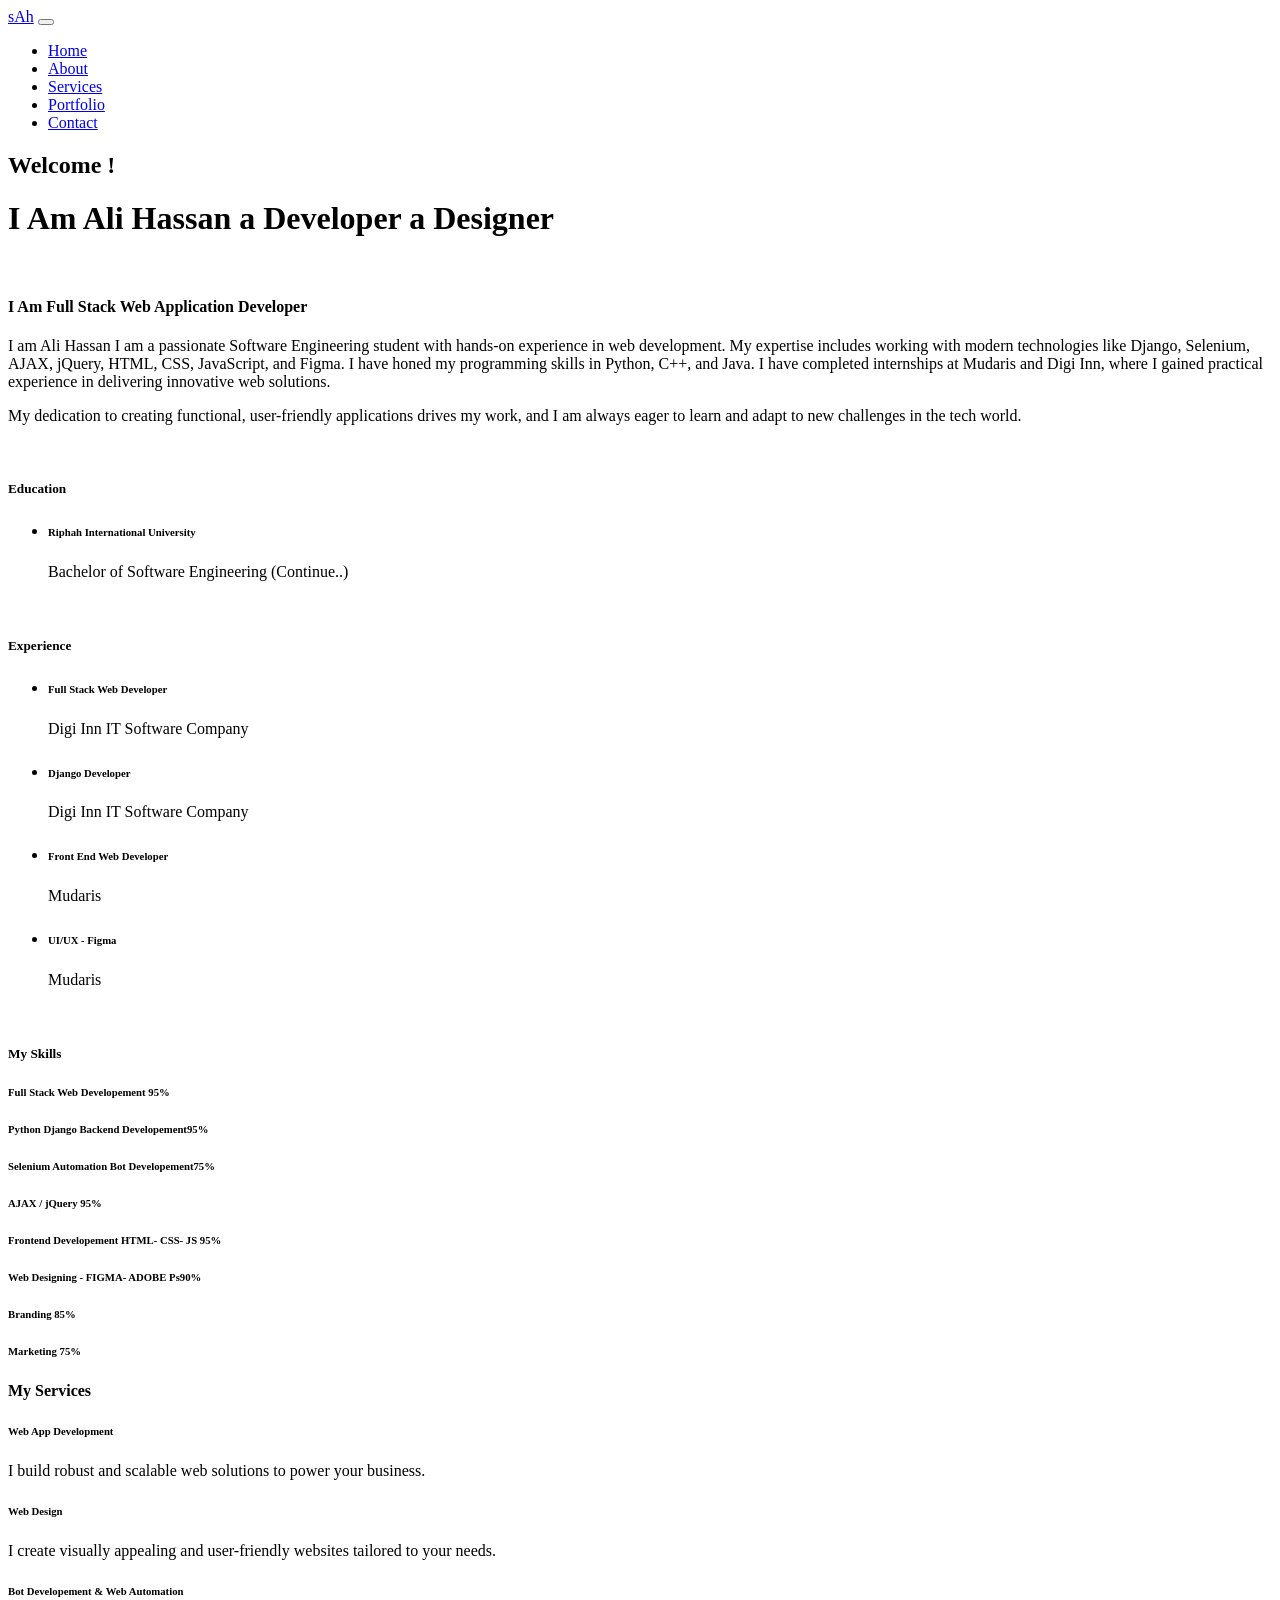
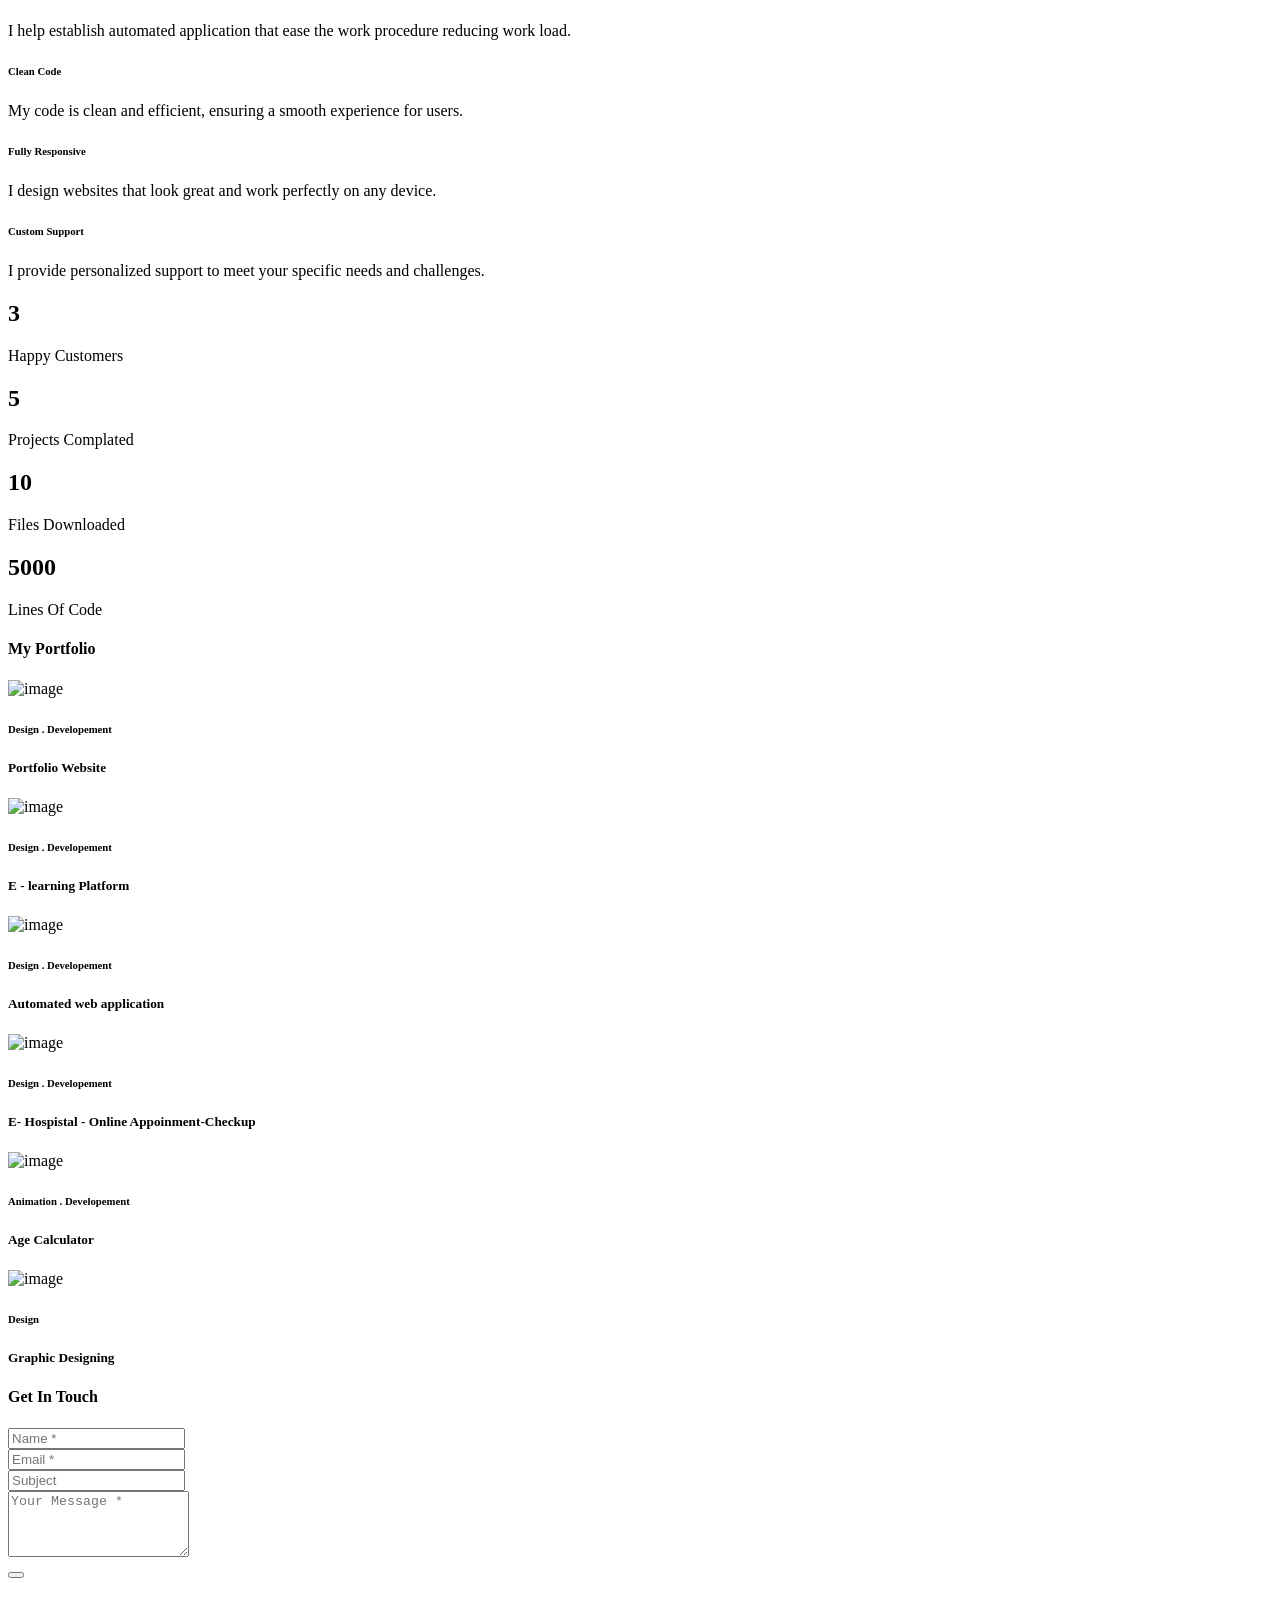
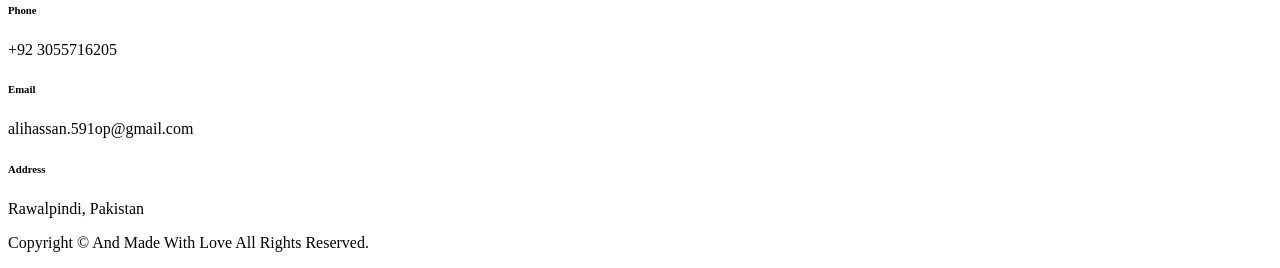
==== index.html @ 94b63c0b "index added" ====
<!DOCTYPE html>
 <html lang="zxx">

    
<!-- Mirrored from hcoder.smartinnovates.net/i/personala/dark.html by HTTrack Website Copier/3.x [XR&CO'2014], Wed, 14 Aug 2024 13:53:16 GMT -->
<head>

    	<!-- Metas -->
        <meta charset="utf-8">
		<meta http-equiv="X-UA-Compatible" content="IE=edge" />
        <meta name="viewport" content="width=device-width, initial-scale=1, maximum-scale=1" />
		<meta name="keywords" content="HTML5 Template Personala onepage themeforest" />
		<meta name="description" content="Personala - Onepage Multi-Purpose HTML5 Template" />
		<meta name="author" content="His7am" />

		<!-- Title  -->
		<title>Portfolio</title>

		<!-- Favicon -->
		<!-- <link rel="shortcut icon" href="img/favicon.ico" /> -->

		<!-- Fonts -->
		<link href="https://fonts.googleapis.com/css?family=Open+Sans:300,400,500,600,700,800" rel="stylesheet" />
		<link href="https://fonts.googleapis.com/css?family=Josefin+Sans:100i,300,400,600,700" rel="stylesheet">
		
		<!-- Plugins -->
		<link rel="stylesheet" href="css/plugins.css" />

        <!-- Core Style Css -->
        <link rel="stylesheet" href="css/style.css" />

    </head>

    <body class="dark-theme">

    	<!-- =====================================
    	==== Start Loading -->
    	<div class="loading">
    		<div class="text-center middle">
    			<div class="lds-ellipsis"><div></div><div></div><div></div><div></div></div>
    		</div>
    	</div>
    	<!-- End Loading ====
    	======================================= -->

       
    	<!-- =====================================
    	==== Start Navbar -->
		<nav class="navbar navbar-expand-lg">
			<div class="container">

			  <!-- Logo -->
			  <a class="logo" href="#">sAh</a>

			  <button class="navbar-toggler" type="button" data-toggle="collapse" data-target="#navbarSupportedContent" aria-controls="navbarSupportedContent" aria-expanded="false" aria-label="Toggle navigation">
			    <span class="icon-bar"><i class="fas fa-bars"></i></span>
			  </button>

			  <!-- navbar links -->
			  <div class="collapse navbar-collapse" id="navbarSupportedContent">
			    <ul class="navbar-nav ml-auto">
			      <li class="nav-item">
			        <a class="nav-link active" href="#" data-scroll-nav="0">Home</a>
			      </li>
			      <li class="nav-item">
			        <a class="nav-link" href="#" data-scroll-nav="1">About</a>
			      </li>
			      <li class="nav-item">
			        <a class="nav-link" href="#" data-scroll-nav="2">Services</a>
			      </li>
			      <li class="nav-item">
			        <a class="nav-link" href="#" data-scroll-nav="3">Portfolio</a>
			      </li>
			      <!-- <li class="nav-item">
			        <a class="nav-link" href="#" data-scroll-nav="4">Testimonials</a>
			      </li>
			      <li class="nav-item">
			        <a class="nav-link" href="#" data-scroll-nav="5">Blog</a>
			      </li> -->
			      <li class="nav-item">
			        <a class="nav-link" href="#" data-scroll-nav="6">Contact</a>
			      </li>
			    </ul>
			  </div>
			</div>
		</nav>
    	<!-- End Navbar ====
    	======================================= -->


    	<!-- =====================================
    	==== Start Header -->
    	<header class="header valign bg-img" data-scroll-index="0" data-overlay-dark="5" data-background="img/971.jpg" data-stellar-background-ratio="0.5">

    		<div class="container">
    			<div class="row">
    				<div class="vertical-center full-width text-center caption">
    					<h2>Welcome !</h2>
	    				<h1 class="cd-headline clip">
				            <span class="blc">I Am </span>
				            <span class="cd-words-wrapper">
				              <b class="is-visible">Ali Hassan</b>
				              <b>a Developer</b>
				              <b>a Designer</b>
				            </span>
		          		</h1>
    				</div>
    			</div>
    		</div>

    		<div class="arrow">
				<a href="#" data-scroll-nav="1">
					<i class="fas fa-chevron-down"></i>
				</a>
			</div>
    	</header>
    	<!-- End Header ====
    	======================================= -->


    	<!-- =====================================
    	==== Start Hero -->
    	<section class="hero section-padding" data-scroll-index="1">
    		<div class="container">
    			<div class="row">
    				<div class="col-lg-5">
    					<div class="hero-img mb-md50">
    						<img src="img/pic.jpg.png" alt="">
    					</div>
    				</div>
    				<div class="col-lg-7">
    					<div class="content">
							<h4 class="title title-left">I Am Full Stack Web Application Developer</h4>
    						<p>I am <span>Ali Hassan</span> I am a passionate Software Engineering student with hands-on experience in <span>web development</span>. My expertise includes working with modern technologies like <span>Django, Selenium, AJAX, jQuery, HTML, CSS, JavaScript, and Figma</span>. I have honed my programming skills in Python, C++, and Java. I have completed internships at Mudaris and Digi Inn, where I gained practical experience in delivering innovative web solutions.</p>
    						<p> My dedication to creating functional, user-friendly applications drives my work, and I am always eager to learn and adapt to new challenges in the tech world.</p>

    						<div class="social-icon">
    							<!-- <a href="#0">
    								<span class="icon"><i class="fab fa-facebook-f"></i></span>
    							</a>
    							<a href="#0">
    								<span class="icon"><img src="html.jpg" alt=""></span>
    							</a>
    							<a href="#0">
    								<span class="icon"><i class="fab fa-instagram"></i></span>
    							</a>
    							<a href="#0">
    								<span class="icon"><i class="fab fa-behance"></i></span>
    							</a>
    							<a href="#0">
    								<span class="icon"><i class="fab fa-vimeo-v"></i></span>
    							</a> -->
    						</div>

    						<span class="buton text-center">
                              <a href="#0" front="Hire Me" back="&#xf1d8;" data-scroll-nav="6"></a>
                            </span>
                            <span class="buton buton-bord text-center">
                              <a href="CV.pdf" front="Download C.V" back="&#xf019;" download="CV.pdf"></a>
                            </span>
    					</div>
    				</div>
    			</div>
    		</div>
    	</section>
    	<!-- End Hero ====
    	======================================= -->


    	<!-- =====================================
    	==== Start Resume -->
    	<section class="resume bg-img" data-overlay-dark="8" data-background="img/b4.jpg" data-scroll-index="1">
    		<div class="container">
    			<div class="row">
    				<div class="col-lg-3 col-sm-6">
    					<div class="item mb-md50">
    						<span class="icon icon-pencil"></span><br>
    						<h5 class="title title-left">Education</h5>
    						<ul>
    							<li>
    								<h6>Riphah International University</h6>
    								<p>Bachelor of Software Engineering (Continue..)</p>
    							</li>
    							<!-- <li>
    								<h6>College of Awesomeness</h6>
    								<p>Master of Fine Arts</p>
    							</li>
    							<li>
    								<h6>School of Amusement</h6>
    								<p>Bachelor of Fine Arts</p>
    							</li> -->
    						</ul>
    					</div>
    				</div>
    				<div class="col-lg-3 col-sm-6">
    					<div class="item mb-md50">
    						<span class="icon icon-briefcase"></span><br>
    						<h5 class="title title-left">Experience</h5>
    						<ul>
    							<li>
    								<h6>Full Stack Web Developer</h6>
    								<p>Digi Inn IT Software Company</p>
    							</li>
								<li>
    								<h6>Django Developer</h6>
    								<p>Digi Inn IT Software Company</p>
    							</li> 
    							<li>
    								<h6>Front End Web Developer</h6>
    								<p>Mudaris</p>
    							</li>
    							<li>
    								<h6>UI/UX - Figma</h6>
    								<p>Mudaris</p>
    							</li>
    						</ul>
    					</div>
    				</div>
    				<div class="col-lg-6">
    					<div class="item skills">
    						<span class="icon icon-layers"></span><br>
    						<h5 class="title title-left">My Skills</h5>

    						<div class="skill">
    							<h6>Full Stack Web Developement <span>95%</span></h6>
    							<div class="skills-progress"><span data-value='95%'></span></div>
    						</div>
							<div class="skill">
    							<h6>Python Django Backend Developement<span>95%</span></h6>
    							<div class="skills-progress"><span data-value='95%'></span></div>
    						</div>
							<div class="skill">
    							<h6>Selenium Automation Bot Developement<span>75%</span></h6>
    							<div class="skills-progress"><span data-value='75%'></span></div>
    						</div>
							<div class="skill">
    							<h6>AJAX / jQuery <span>95%</span></h6>
    							<div class="skills-progress"><span data-value='95%'></span></div>
    						</div>
							<div class="skill">
    							<h6>Frontend Developement HTML- CSS- JS <span>95%</span></h6>
    							<div class="skills-progress"><span data-value='95%'></span></div>
    						</div>
    						<div class="skill">
    							<h6>Web Designing - FIGMA- ADOBE Ps<span>90%</span></h6>
    							<div class="skills-progress"><span data-value='90%'></span></div>
    						</div>
    						<div class="skill">
    							<h6>Branding <span>85%</span></h6>
    							<div class="skills-progress"><span data-value='85%'></span></div>
    						</div>
    						<div class="skill">
    							<h6>Marketing <span>75%</span></h6>
    							<div class="skills-progress"><span data-value='75%'></span></div>
    						</div>
    					</div>
    				</div>
    			</div>
    		</div>
    	</section>
    	<!-- End Resume ====
    	======================================= -->


    	<!-- =====================================
    	==== Start Services -->
    	<section class="services section-padding" data-scroll-index="2">
    		<div class="container">
    			<div class="row">
    				
    				<div class="section-head full-width">
    					<h4 class="title">My Services</h4>
    				</div>
					<div class="col-lg-4 col-md-6">
    					<div class="item mb-md50">
    						<span class="icon icon-layers"></span>
    						<h6>Web App Development</h6>
    						<p>I build robust and scalable web solutions to power your business.</p>
    					</div>
    				</div>
    				<div class="col-lg-4 col-md-6  active bolt">
    					<div class="item mb-md50">
    						<span class="icon icon-laptop"></span>
    						<h6>Web Design</h6>
    						<p>I create visually appealing and user-friendly websites tailored to your needs.</p>
    					</div>
    				</div>
    				
    				<div class="col-lg-4 col-md-6">
    					<div class="item mb-md50">
    						<span class="icon icon-megaphone"></span>
    						<h6>Bot Developement & Web Automation</h6>
    						<p>I help establish automated application that ease the work procedure reducing work load.</p>
    					</div>
    				</div>
    				<div class="bord full-width"></div>
    				<div class="col-lg-4 col-md-6">
    					<div class="item mb-md50">
    						<span class="icon icon-shield"></span>
    						<h6>Clean Code</h6>
    						<p>My code is clean and efficient, ensuring a smooth experience for users.</p>
    					</div>
    				</div>
    				<div class="col-lg-4 col-md-6 active">
    					<div class="item mb-sm50">
    						<span class="icon icon-mobile"></span>
    						<h6>Fully Responsive</h6>
    						<p>I design websites that look great and work perfectly on any device.</p>
    					</div>
    				</div>
    				<div class="col-lg-4 col-md-6">
    					<div class="item">
    						<span class="icon icon-gears"></span>
    						<h6>Custom Support</h6>
    						<p>I provide personalized support to meet your specific needs and challenges.</p>
    					</div>
    				</div>

    			</div>
    		</div>
    	</section>
    	<!-- End Services ====
    	======================================= -->


    	<!-- =====================================
    	==== Start Numbers -->
    	<div class="numbers bg-img" data-stellar-background-ratio="0.5" data-overlay-dark="8" data-background="img/b3.jpg">
    		<div class="container">
    			<div class="row">
    				<div class="col-lg-3 col-md-6">
    					<div class="item mb-md50">
    						<span class="icon icon-happy"></span>
    						<h2 class="count">3</h2>
    						<p>Happy Customers</p>
    					</div>
    				</div>
    				<div class="col-lg-3 col-md-6">
    					<div class="item mb-md50">
    						<span class="icon icon-layers"></span>
    						<h2 class="count">5</h2>
    						<p>Projects Complated</p>
    					</div>
    				</div>
    				<div class="col-lg-3 col-md-6">
    					<div class="item mb-sm50">
    						<span class="icon icon-download"></span>
    						<h2 class="count">10</h2>
    						<p>Files Downloaded</p>
    					</div>
    				</div>
    				<div class="col-lg-3 col-md-6">
    					<div class="item">
    						<span class="icon icon-pencil"></span>
    						<h2 class="count">5000</h2>
    						<p>Lines Of Code</p>
    					</div>
    				</div>
    			</div>
    		</div>
    	</div>
    	<!-- End Numbers ====
    	======================================= -->


    	<!-- =====================================
    	==== Start Portfolio -->
    	<section class="portfolio section-padding" data-scroll-index="3">
			<div class="container">
				<div class="row">

    				<!-- Section-Head -->
    				<div class="section-head full-width">
    					<h4 class="title">My Portfolio</h4>
    				</div>

    			</div>

				<div class="row justify-content-center">

					<!-- filter links -->
					<!-- <div class="filtering text-center mb-50">
						<span data-filter='*' class="active">All</span>
						<span data-filter='.brand'>Brand</span>
						<span data-filter='.web'>Design</span>
						<span data-filter='.graphic'>Graphic</span>
					</div> -->

					<!-- gallery -->
					<div class="gallery full-width">

						<!-- gallery item -->
						<div class="col-md-6 col-lg-4 items graphic">
							<div class="item-img">
								<img src="img/portfolio1.jpg" alt="image">
								<div class="item-img-overlay text-center valign">
									<div class="overlay-info vertical-center full-width">
										<h6>Design . Developement</h6>
										<h5>Portfolio Website</h5>
									</div>
									<a href="img/portfolio1.jpg" class="link">
										<i class="fas fa-eye"></i>
									</a>
								</div>
							</div>
						</div>

						<!-- gallery item -->
						<div class="col-md-6 col-lg-4 items web">
							<div class="item-img">
								<img src="img/portfolio2.jpg" alt="image">
								<div class="item-img-overlay text-center valign">
									<div class="overlay-info vertical-center full-width">
										<h6>Design . Developement</h6>
										<h5>E - learning Platform</h5>
									</div>
									<a href="img/portfolio2.jpg" class="link">
										<i class="fas fa-eye"></i>
									</a>
								</div>
							</div>
						</div>

						<!-- gallery item -->
						<div class="col-md-6 col-lg-4 items graphic">
							<div class="item-img">
								<img src="img/portfolio3.jpg" alt="image">
								<div class="item-img-overlay text-center valign">
									<div class="overlay-info vertical-center full-width">
										<h6>Design . Developement</h6>
										<h5>Automated web application</h5>
									</div>
									<a href="img/portfolio3.jpg" class="link">
										<i class="fas fa-eye"></i>
									</a>
								</div>
							</div>
						</div>

						<!-- gallery item -->
						<div class="col-md-6 col-lg-4 items web">
							<div class="item-img">
								<img src="img/portfolio6.jpg" alt="image">
								<div class="item-img-overlay text-center valign">
									<div class="overlay-info vertical-center full-width">
										<h6>Design . Developement</h6>
										<h5>E- Hospistal - Online Appoinment-Checkup</h5>
									</div>
									<a href="img/portfolio6.jpg" class="link">
										<i class="fas fa-eye"></i>
									</a>
								</div>
							</div>
						</div>

						<!-- gallery item -->
						<div class="col-md-6 col-lg-4 items brand">
							<div class="item-img">
								<img src="img/portfolio5.jpg" alt="image">
								<div class="item-img-overlay text-center valign">
									<div class="overlay-info vertical-center full-width">
										<h6>Animation . Developement</h6>
										<h5>Age Calculator</h5>
									</div>
									<a href="img/portfolio5.jpg" class="link">
										<i class="fas fa-eye"></i>
									</a>
								</div>
							</div>
						</div>

						<!-- gallery item -->
						<div class="col-md-6 col-lg-4 items brand">
							<div class="item-img">
								<img src="img/portfolio4.jpg" alt="image">
								<div class="item-img-overlay text-center valign">
									<div class="overlay-info vertical-center full-width">
										<h6>Design</h6>
										<h5>Graphic Designing</h5>
									</div>
									<a href="img/portfolio4.jpg" class="link">
										<i class="fas fa-eye"></i>
									</a>
								</div>
							</div>
						</div>

						<div class="clearfix"></div>
					</div>

					<!-- <div class="col-md-12 text-center">
						<span class="buton">
						  <a href="#0" front="View All" back="&#xf06e;"></a>
						</span>
					</div> -->

				</div>
			</div>
		</section>
    	<!-- End Portfolio ====
    	======================================= -->


    	<!-- =====================================
    	==== Start Testimonails -->
    	<!-- <section class="testimonials section-padding bg-img" data-overlay-dark="8" data-background="img/b2.jpg" data-scroll-index="4">
    		<div class="container">
    			<div class="row"> -->

    				<!-- Section-Head -->
    				<!-- <div class="section-head full-width mb-50">
    					<span class="icon icon-quote"></span><br>
    					<h4 class="title">Testimonials</h4>
    				</div>

    				<div class="offset-md-1 col-md-10">
    					<div class="owl-carousel owl-theme text-center">
	    					<div class="citem">
	    						<p>Lorem Ipsum is simply dummy text of the printing and industry. Lorem Ipsum has been the industry's standard dummy, when an unknown printer took a galley of type a type specimen book.</p>
	    						<h5>Alex Smith</h5><h6>Envato Author</h6>
	    					</div>
	    					<div class="citem">
	    						<p>Lorem Ipsum is simply dummy text of the printing and industry. Lorem Ipsum has been the industry's standard dummy, when an unknown printer took a galley of type a type specimen book.</p>
	    						<h5>Alex Smith</h5><h6>Envato Author</h6>
	    					</div>
	    					<div class="citem">
	    						<p>Lorem Ipsum is simply dummy text of the printing and industry. Lorem Ipsum has been the industry's standard dummy, when an unknown printer took a galley of type a type specimen book.</p>
	    						<h5>Alex Smith</h5><h6>Envato Author</h6>
	    					</div>
	    				</div>
    				</div>

    			</div>
    		</div>
    	</section> -->
    	<!-- End Testimonails ====
    	======================================= -->


    	<!-- =====================================
    	==== Start Blog -->
    	<!-- <section class="blog section-padding" data-scroll-index="5">
    		<div class="container">
    			<div class="row">
    				
    				<div class="section-head full-width">
    					<h4 class="title">My Blog</h4>
    				</div>

    				<div class="owl-carousel owl-theme">
    					<div class="pitem">
    						<div class="post-img">
    							<a href="#0">
    								<img src="img/blog/1.jpg" alt="">
    							</a>
    							<a href="#0" class="tag">WordPress</a>
    						</div>
    						<div class="content">
    							<h3>
    								<a href="#0">The Best WordPress Real Estate Themes & Plugins</a>
    							</h3>
    							<p>Real estate is an uber-competitive marketplace full of businesses competing for the same set of consumers. They're all looking for …</p>
    							<div class="info">
    								<span class="more">
    									<a href="#0">Read More</a>
    								</span>
    								<span class="by">
    									<a href="#0">By : Admin</a>
    								</span>
    							</div>
    						</div>
    					</div>
    					<div class="pitem">
    						<div class="post-img">
    							<a href="#0">
    								<img src="img/blog/2.jpg" alt="">
    							</a>
    							<a href="#0" class="tag">Trends</a>
    						</div>
    						<div class="content">
    							<h3>
    								<a href="#0">4 Deadly Sins of UI and UX Design You Need to Avoid</a>
    							</h3>
    							<p>It’s not wrong to say that perfection in web design is something that doesn't really exist. But that doesn't mean …</p>
    							<div class="info">
    								<span class="more">
    									<a href="#0">Read More</a>
    								</span>
    								<span class="by">
    									<a href="#0">By : Admin</a>
    								</span>
    							</div>
    						</div>
    					</div>
    					<div class="pitem">
    						<div class="post-img">
    							<a href="#0">
    								<img src="img/blog/3.jpg" alt="">
    							</a>
    							<a href="#0" class="tag">Trends</a>
    						</div>
    						<div class="content">
    							<h3>
    								<a href="#0">The Best Advice for Novice Web Designers in 2018</a>
    							</h3>
    							<p>When you're just getting started, it's hard to know what advice to listen to, and what to ignore. Finding your …</p>
    							<div class="info">
    								<span class="more">
    									<a href="#0">Read More</a>
    								</span>
    								<span class="by">
    									<a href="#0">By : Admin</a>
    								</span>
    							</div>
    						</div>
    					</div>
    					<div class="pitem">
    						<div class="post-img">
								<img src="img/blog/4.jpg" alt="">
    							<a href="#0" class="tag">ThemeForest</a>
    						</div>
    						<div class="content">
    							<h3>
    								<a href="#0">20 Stellar Science Fiction After Effects Templates</a>
    							</h3>
    							<p>We’ve assembled a collection of sci-fi After Effects templates most likely to induce awe and wonder and tried to pick …</p>
    							<div class="info">
    								<span class="more">
    									<a href="#0">Read More</a>
    								</span>
    								<span class="by">
    									<a href="#0">By : Admin</a>
    								</span>
    							</div>
    						</div>
    					</div>
    				</div>

    			</div>
    		</div>
    	</section> -->
    	<!-- End Blog ====
    	======================================= -->


    	<!-- =====================================
    	==== Start Contact -->
    	<section class="contact section-padding bg-img" data-overlay-dark="8" data-background="img/b5.jpg" data-scroll-index="6">
    		<div class="container">
    			<div class="row">
    				
    				<!-- Section-Head -->
    				<div class="section-head full-width mb-50">
    					<h4 class="title">Get In Touch</h4>
    				</div>

    				<form class="form full-width" id="contact-form" method="post" action="#">
                        <div class="messages"></div>

                        <div class="controls">

                            <div class="row">
                                <div class="col-md-6">
                                    <div class="form-group">
                                        <input id="form_name" type="text" name="name" placeholder="Name *" required="required">
                                    </div>
                                </div>

                                 <div class="col-md-6">
                                    <div class="form-group">
                                        <input id="form_email" type="email" name="email" placeholder="Email *" required="required">
                                    </div>
                                </div>
                            </div>
                            <div class="row">
                                <div class="col-md-12">
                                    <div class="form-group">
                                        <input id="form_subject" type="text" name="subject" placeholder="Subject">
                                    </div>
                                </div>
                            </div>
                            <div class="row">
                                <div class="col-md-12">
                                    <div class="form-group">
                                        <textarea id="form_message" name="message" placeholder="Your Message *" rows="4" required="required"></textarea>
                                    </div>
                                </div>
                            </div>
                            <div class="row">
                            	<div class="col-md-12">
                                    <div class="form-group">
                                        <span class="buton buton-lg">
	                                    	<button type="submit" front="Send Message" back="&#xf35d;"></button>
										</span>
                                    </div>
                                </div>
                            </div>
                        </div>
                    </form>

                    <div class="info full-width">
                    	<div class="row">
                    		<div class="col-md-4">
                    			<div class="item mb-sm50">
                    				<span class="icon icon-mobile"></span>
                    				<div class="cont">
                    					<h6>Phone</h6>
                    					<p>+92 3055716205</p>
                    				</div>
                    			</div>
                    		</div>
                    		<div class="col-md-4">
                    			<div class="item mb-sm50">
                    				<span class="icon icon-envelope"></span>
                    				<div class="cont">
                    					<h6>Email</h6>
                    					<p>alihassan.591op@gmail.com</p>
                    				</div>
                    			</div>
                    		</div>
                    		<div class="col-md-4">
                    			<div class="item">
                    				<span class="icon icon-map-pin"></span>
                    				<div class="cont">
                    					<h6>Address</h6>
                    					<p>Rawalpindi, Pakistan</p>
                    				</div>
                    			</div>
                    		</div>
                    	</div>
                    </div>

    			</div>
    		</div>
    	</section>
    	<!-- End Contact ====
    	======================================= -->


    	<!-- =====================================
    	==== Start Footer -->
    	<footer class="footer">
    		<p>Copyright &copy; And Made With Love All Rights Reserved.</p>
    	</footer>
    	<!-- End Footer ====
    	======================================= -->




       
        <!-- jQuery -->
		<script src="js/jquery-3.0.0.min.js"></script>
		<script src="js/jquery-migrate-3.0.0.min.js"></script>

		<!-- popper.min -->
		<script src="js/popper.min.js"></script>

	  	<!-- bootstrap -->
		<script src="js/bootstrap.min.js"></script>

		<!-- scrollIt -->
		<script src="js/scrollIt.min.js"></script>

		<!-- animated.headline -->
		<script src="js/animated.headline.js"></script>

		<!-- jquery.waypoints.min -->
		<script src="js/jquery.waypoints.min.js"></script>

		<!-- jquery.counterup.min -->
		<script src="js/jquery.counterup.min.js"></script>

		<!-- owl carousel -->
		<script src="js/owl.carousel.min.js"></script>

		<!-- jquery.magnific-popup js -->
		<script src="js/jquery.magnific-popup.min.js"></script>

		<!-- stellar js -->
		<script src="js/jquery.stellar.min.js"></script>

      	<!-- isotope.pkgd.min js -->
      	<script src="js/isotope.pkgd.min.js"></script>

      	<!-- validator js -->
      	<script src="js/validator.js"></script>

      	<!-- custom scripts -->
        <script src="js/scripts.js"></script>

    </body>

<!-- Mirrored from hcoder.smartinnovates.net/i/personala/dark.html by HTTrack Website Copier/3.x [XR&CO'2014], Wed, 14 Aug 2024 13:53:29 GMT -->
</html>
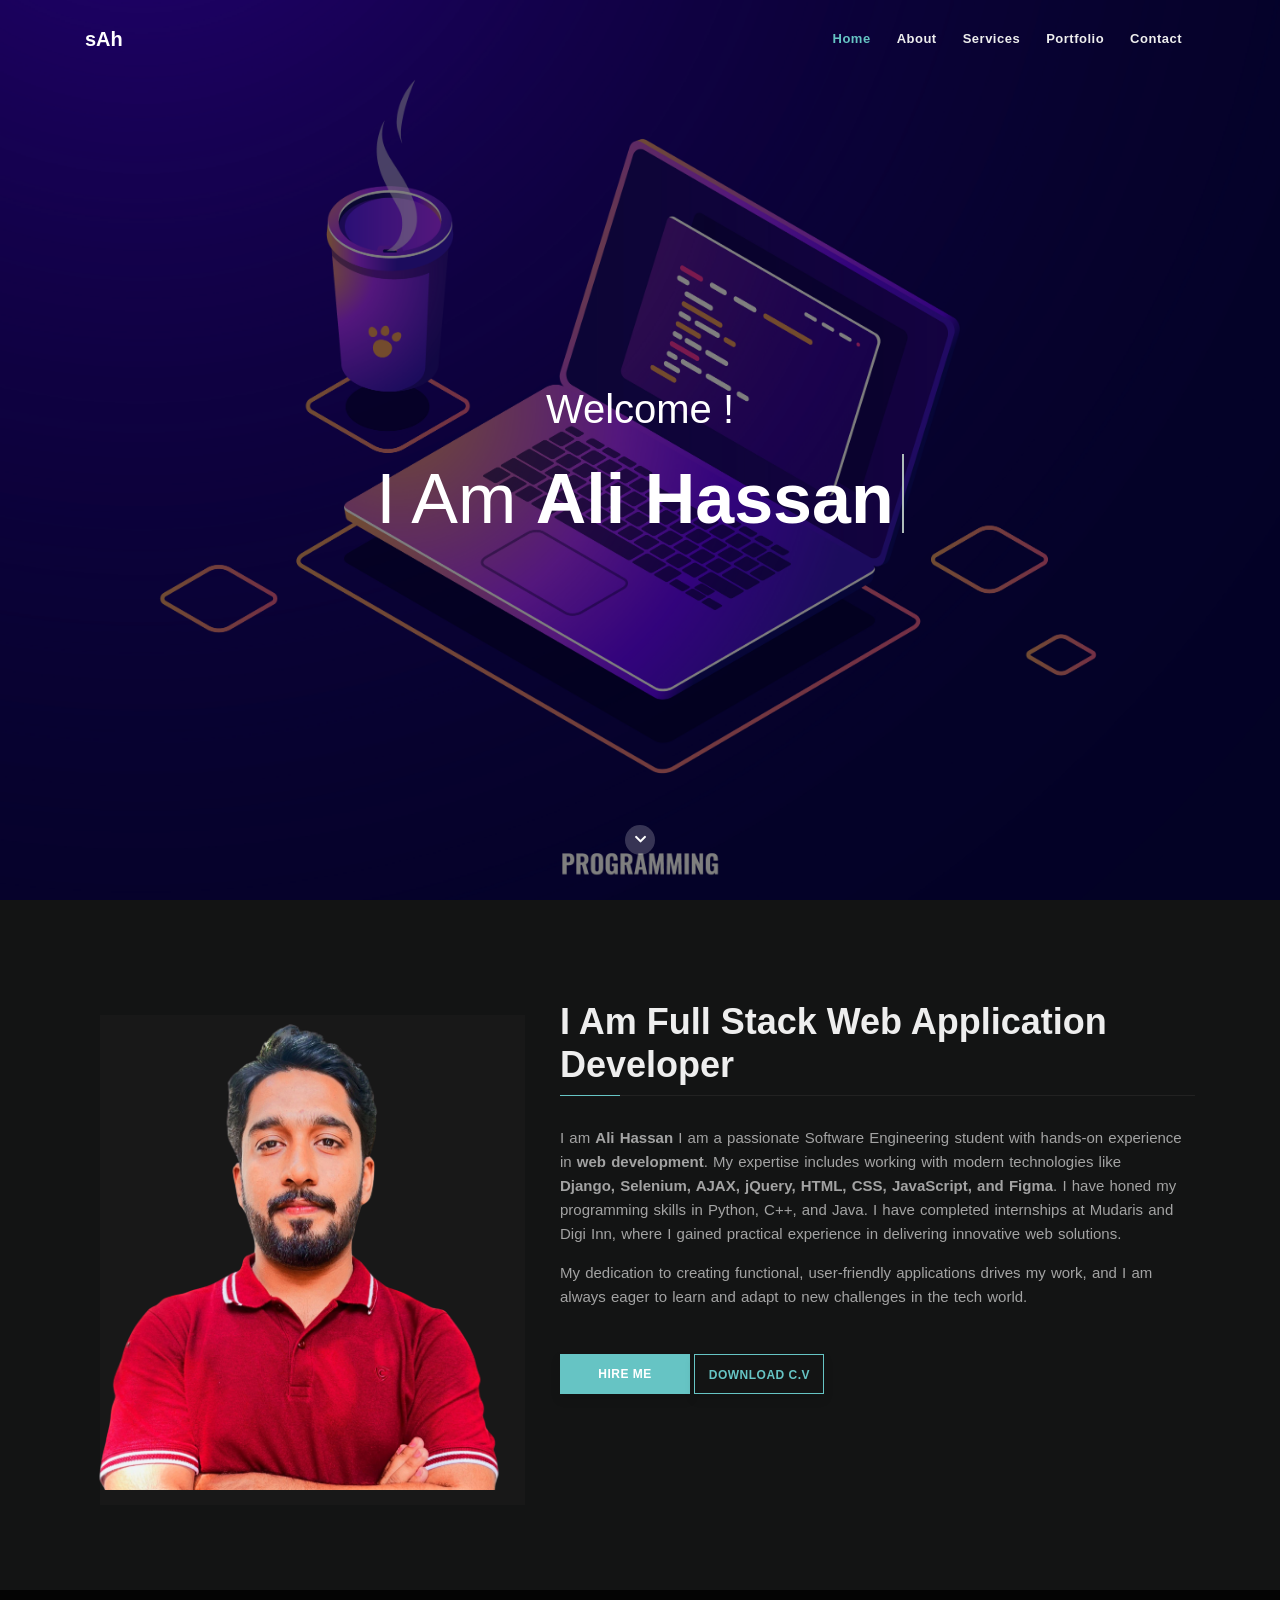
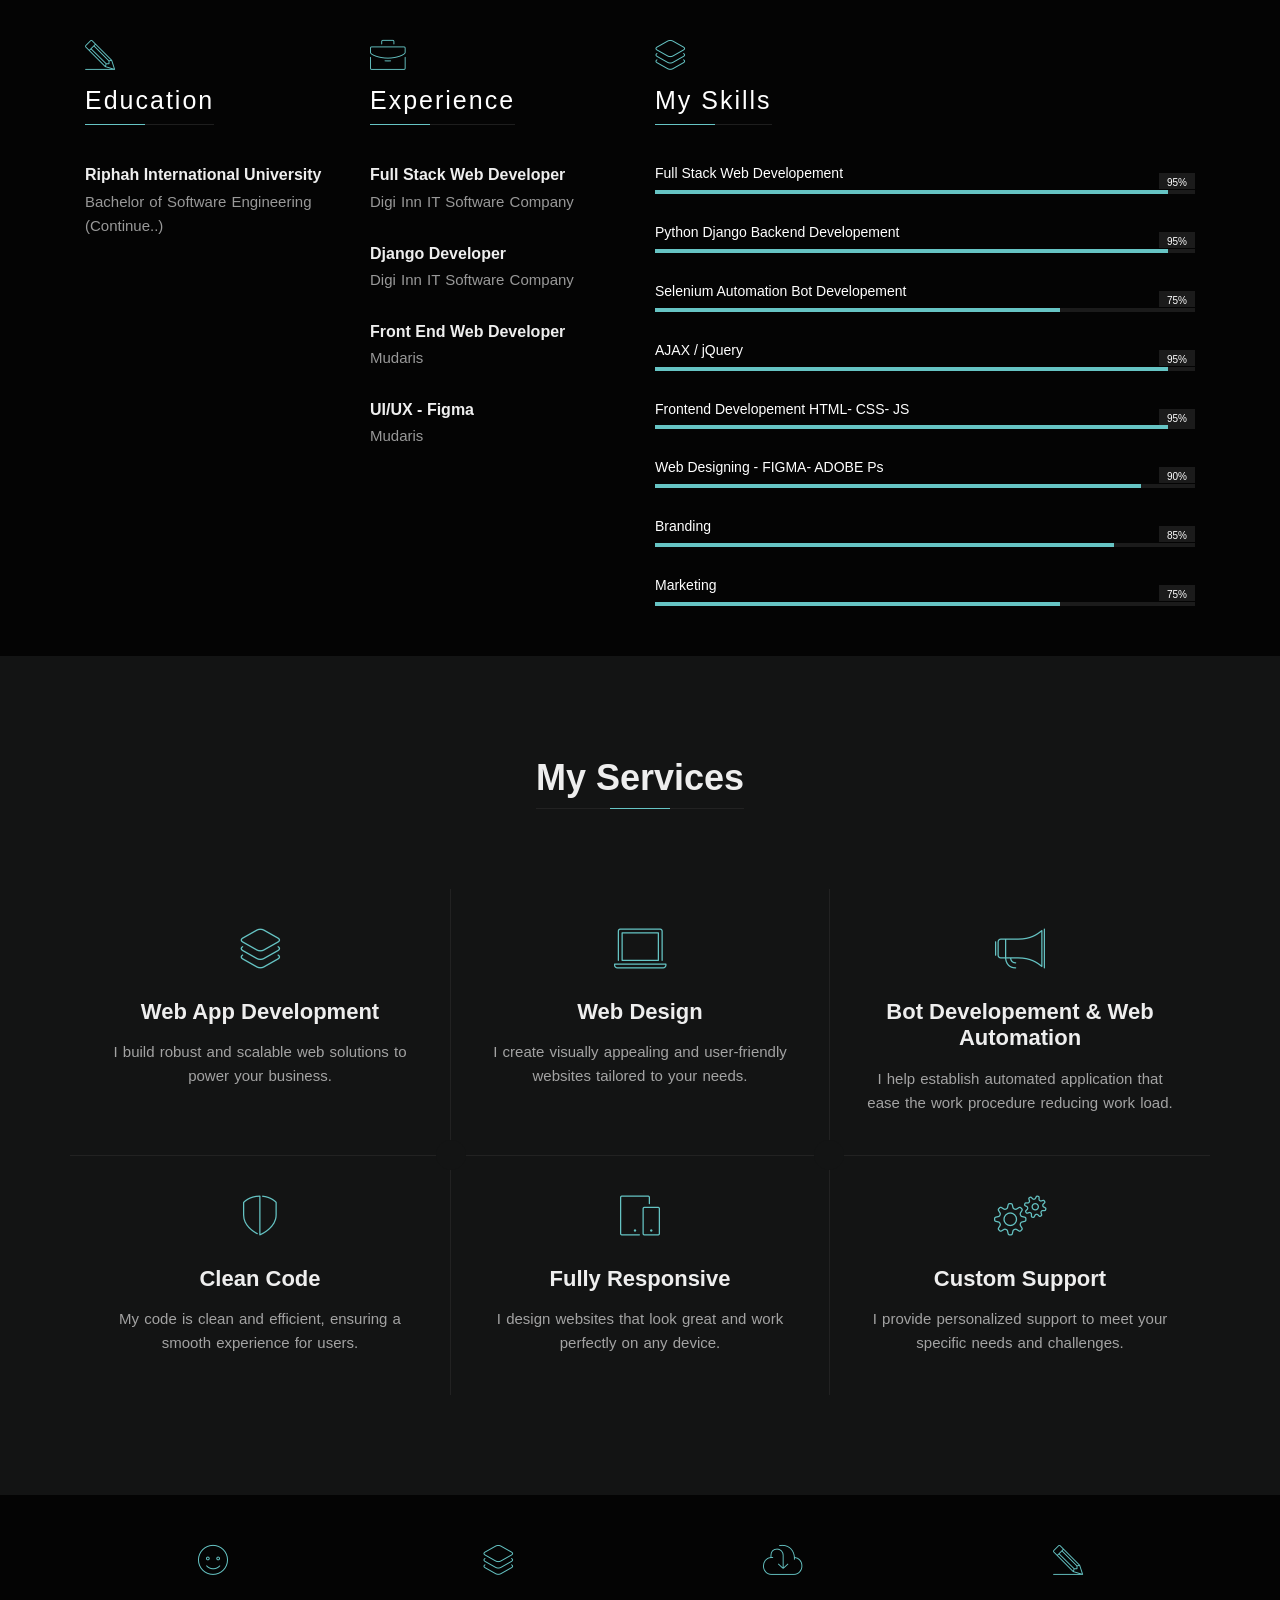
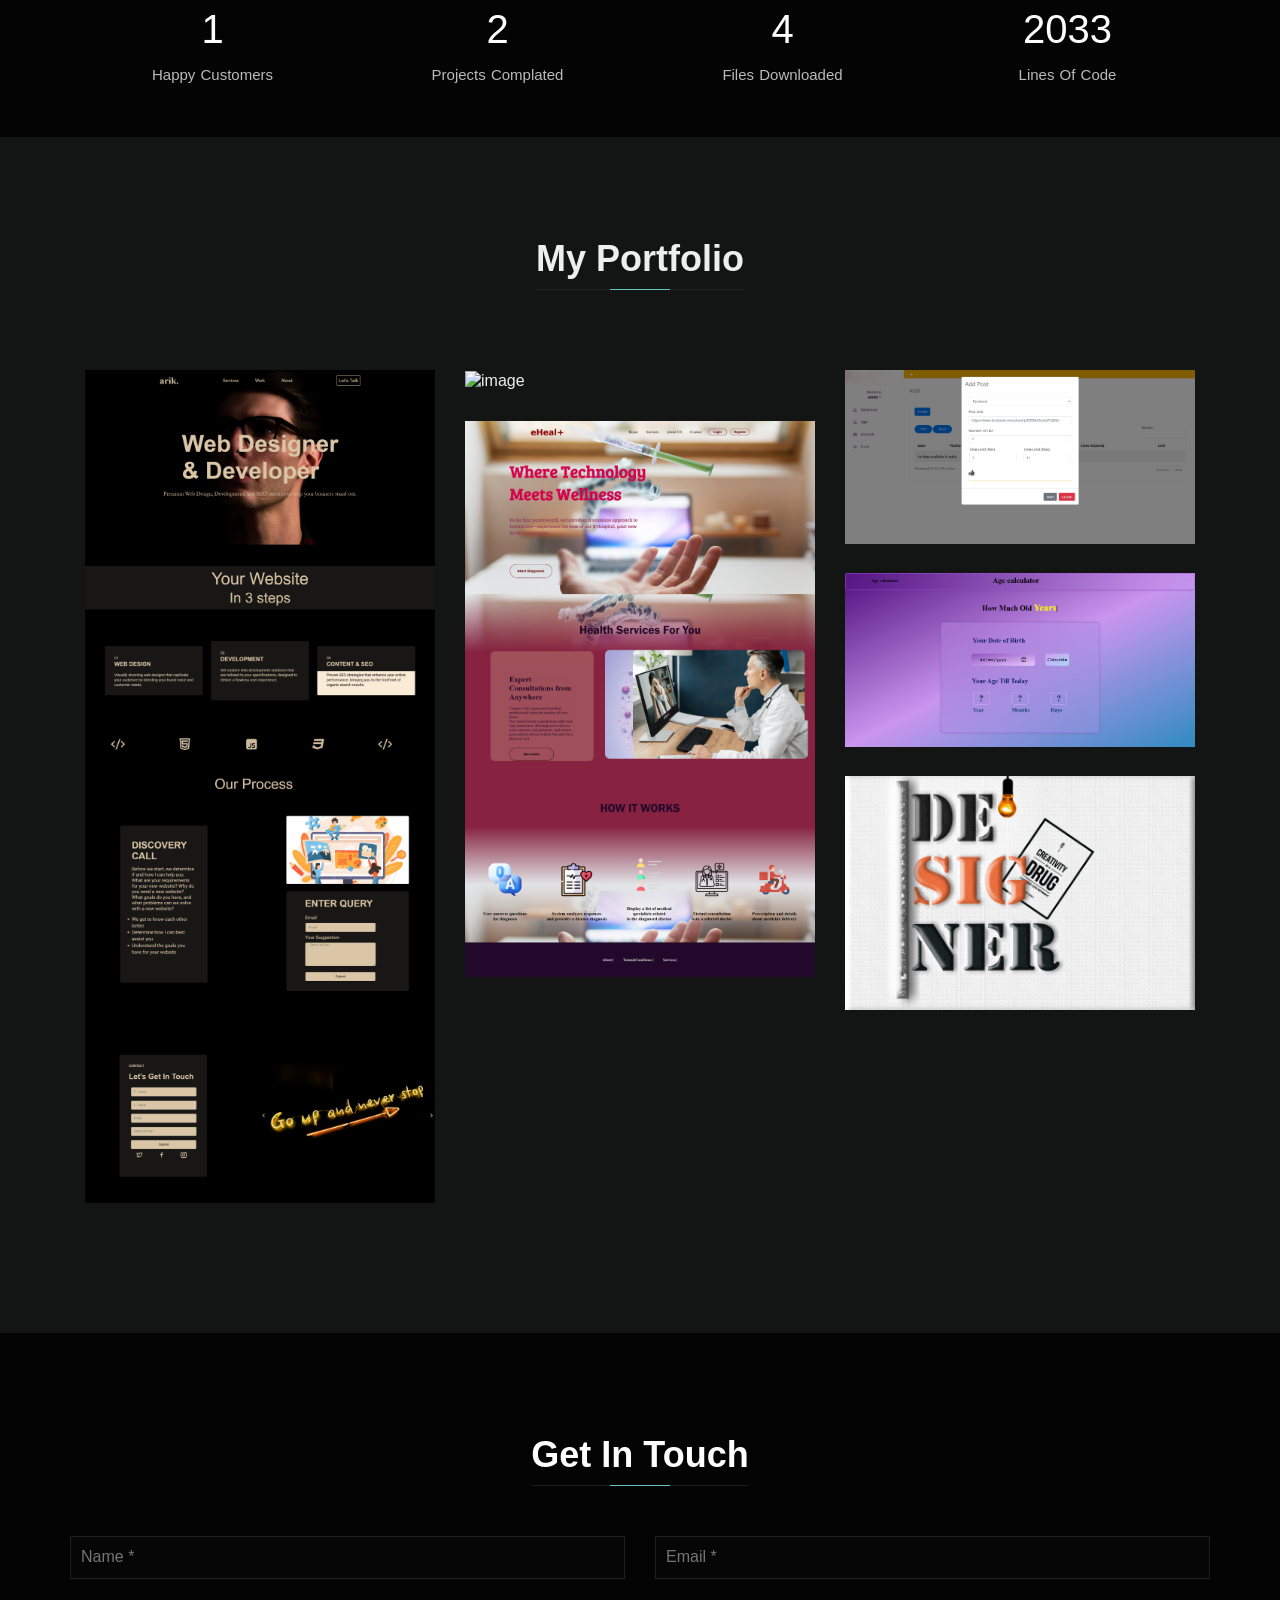
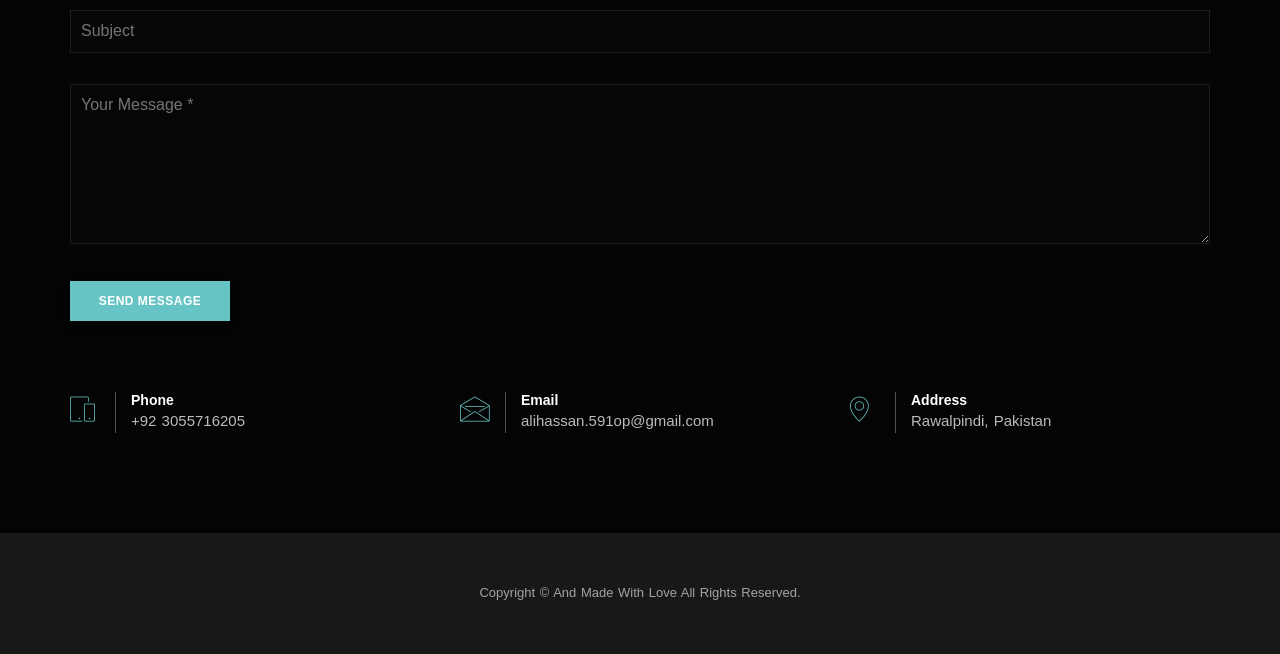
==== commit 0fab02d0: "Update index.html" ====
--- a/index.html
+++ b/index.html
@@ -34,13 +34,12 @@
     <body class="dark-theme">
 
     	<!-- =====================================
-    	==== Start Loading -->
+    	==== Start Loading
     	<div class="loading">
     		<div class="text-center middle">
     			<div class="lds-ellipsis"><div></div><div></div><div></div><div></div></div>
     		</div>
-    	</div>
-    	<!-- End Loading ====
+    	</div>-- End Loading ====
     	======================================= -->
 
        
--- a/css/style.css
+++ b/css/style.css
@@ -0,0 +1,1016 @@
+/*-----------------------------------------------------------------------------------
+
+	Theme Name: Personala
+	Theme URI: http://
+	Description: The Multi-Purpose Onepage Template
+	Author: his7am
+	Author URI: http://themeforest.net/user/his7am
+	Version: 1.0
+
+-----------------------------------------------------------------------------------*/
+/* ----------------------------------------------------------------
+
+	== Table Of Content
+
+		01 Basic
+		02 Buttons
+		03 Navbar
+		04 Header
+		05 Hero
+		06 Resume
+		07 Services
+		08 Numbers
+		09 Portfolio
+		10 Testimonials
+		11 Blog
+		12 Contact
+		13 Footer
+		14 Responsive
+	
+
+---------------------------------------------------------------- */
+/* ----------------------------------------------------------------
+				01 Basic
+-----------------------------------------------------------------*/
+* {
+  margin: 0;
+  padding: 0;
+  -webkit-box-sizing: border-box;
+          box-sizing: border-box;
+  outline: none !important;
+  list-style: none;
+}
+
+body {
+  color: #333;
+  line-height: 1.3;
+  font-weight: 400;
+  font-family: 'Open Sans', sans-serif;
+  overflow-x: hidden !important;
+}
+
+.dark-theme {
+  background: #131414;
+  color: #eee;
+}
+.dark-theme .title:before {
+  background: #222;
+}
+.dark-theme .nav-scroll {
+  background: #181818;
+}
+.dark-theme .nav-scroll .icon-bar {
+  color: #eee;
+}
+.dark-theme .nav-scroll .navbar-nav .nav-link {
+  color: #eee;
+}
+.dark-theme .nav-scroll .logo {
+  color: #fff;
+}
+.dark-theme .nav-scroll .logo:hover {
+  color: #fff;
+}
+.dark-theme .hero .hero-img:after {
+  background: #181818;
+}
+.dark-theme .services .active {
+  border-color: #222;
+}
+.dark-theme .services .active.bolt:before, .dark-theme .services .active.bolt:after {
+  background: #131414;
+}
+.dark-theme .services .bord {
+  border-color: #222;
+}
+.dark-theme .portfolio .item-img-overlay:before, .dark-theme .portfolio .item-img-overlay:after {
+  background: #181818;
+}
+.dark-theme .blog .pitem .content {
+  background: #181818;
+}
+.dark-theme .blog .pitem .content h3 {
+  color: #ccc;
+}
+.dark-theme .blog .pitem .content .more, .dark-theme .blog .pitem .content p {
+  border-color: #222;
+}
+.dark-theme footer {
+  background: #181818;
+}
+
+h1, h2, h3, h4, h5, h6, .logo {
+  font-family: 'Josefin Sans', sans-serif;
+}
+
+p {
+  font-size: 15px;
+  color: #a3a3a3;
+  line-height: 1.6;
+  word-spacing: 1px;
+  margin: 0;
+}
+
+img {
+  width: 100%;
+  height: auto;
+}
+
+span, a, a:hover {
+  display: inline-block;
+  text-decoration: none;
+  color: inherit;
+}
+
+.section-head {
+  text-align: center;
+  margin-bottom: 80px;
+}
+
+.title {
+  display: inline-block;
+  font-size: 36px;
+  padding-bottom: 10px;
+  position: relative;
+  z-index: 2;
+}
+.title:after {
+  content: '';
+  width: 60px;
+  height: 1px;
+  background: #66c4c4;
+  position: absolute;
+  bottom: 0;
+  left: calc(50% - 30px);
+}
+.title:before {
+  content: '';
+  width: 100%;
+  height: 1px;
+  background: rgba(1, 1, 1, 0.05);
+  position: absolute;
+  bottom: 0;
+  left: 0;
+}
+
+.title-left {
+  text-align: left;
+  margin-bottom: 30px;
+}
+.title-left:after {
+  left: 0;
+}
+
+.bg-gray {
+  background: #f7f7f7;
+}
+.bg-gray .title:before {
+  background: #ddd;
+}
+.bg-gray .owl-theme .owl-dots .owl-dot span {
+  background: #777;
+}
+
+.o-hidden {
+  overflow: hidden;
+}
+
+.position-re {
+  position: relative;
+}
+
+.full-width {
+  width: 100% !important;
+}
+
+.bg-img {
+  background-size: cover;
+  background-repeat: no-repeat;
+}
+.bg-img .title:before {
+  background: rgba(255, 255, 255, 0.1);
+}
+
+.section-padding {
+  padding: 100px 0;
+}
+
+.section-ptb {
+  padding: 80px 0;
+}
+
+.section-pt {
+  padding: 80px 0 0;
+}
+
+.section-pb {
+  padding: 0 0 80px;
+}
+
+.valign {
+  display: -webkit-box;
+  display: -ms-flexbox;
+  display: flex;
+  -webkit-box-align: center;
+  -ms-flex-align: center;
+  align-items: center;
+}
+
+.cd-headline {
+  font-size: 3rem;
+  line-height: 1.2;
+}
+
+@media only screen and (min-width: 768px) {
+  .cd-headline {
+    font-size: 4.4rem;
+    font-weight: 300;
+  }
+}
+@media only screen and (min-width: 1170px) {
+  .cd-headline {
+    font-size: 6rem;
+  }
+}
+.cd-words-wrapper {
+  display: inline-block;
+  position: relative;
+  text-align: left;
+}
+
+.cd-words-wrapper b {
+  display: inline-block;
+  position: absolute;
+  white-space: nowrap;
+  left: 0;
+  top: 0;
+}
+
+.cd-words-wrapper b.is-visible {
+  position: relative;
+}
+
+.no-js .cd-words-wrapper b {
+  opacity: 0;
+}
+
+.no-js .cd-words-wrapper b.is-visible {
+  opacity: 1;
+}
+
+/* xclip */
+.cd-headline.clip span {
+  display: inline-block;
+  padding: .2em 0;
+}
+
+.cd-headline.clip .cd-words-wrapper {
+  overflow: hidden;
+  vertical-align: top;
+}
+
+.cd-headline.clip .cd-words-wrapper::after {
+  /* line */
+  content: '';
+  position: absolute;
+  top: 10%;
+  right: 0;
+  width: 2px;
+  height: 70%;
+  background-color: #aebcb9;
+}
+
+.cd-headline.clip b {
+  opacity: 0;
+}
+
+.cd-headline b.is-visible {
+  opacity: 1;
+  font-weight: 900;
+}
+
+.owl-theme .owl-dots .owl-dot span {
+  width: 8px;
+  height: 8px;
+  border-radius: 50%;
+  background: rgba(150, 150, 150, 0.4);
+}
+
+.owl-theme .owl-dots .owl-dot.active span,
+.owl-theme .owl-dots .owl-dot:hover span {
+  background: #66c4c4;
+}
+
+/* ----------------------------------------------------------------
+				02 Buttons
+-----------------------------------------------------------------*/
+.buton {
+  position: relative;
+  cursor: pointer;
+}
+.buton button, .buton a {
+  font-size: 12px;
+  text-transform: uppercase;
+  letter-spacing: .5px;
+  font-weight: 700;
+  height: 40px;
+  line-height: 40px;
+  width: 130px;
+  -webkit-transform-style: preserve-3d;
+          transform-style: preserve-3d;
+  position: relative;
+  -webkit-transition: .3s;
+  transition: .3s;
+  -webkit-box-shadow: 0px 5px 10px rgba(0, 0, 0, 0.1);
+          box-shadow: 0px 5px 10px rgba(0, 0, 0, 0.1);
+  cursor: pointer;
+}
+.buton button:before, .buton a:before {
+  content: attr(back);
+  font-family: "Font Awesome\ 5 Free";
+  font-size: 18px;
+  position: absolute;
+  top: 0;
+  left: 0;
+  right: 0;
+  bottom: 0;
+  background: transparent;
+  color: #66c4c4;
+  border: 1px solid #66c4c4;
+  line-height: 38px;
+  -webkit-transition: .3s;
+  transition: .3s;
+  -webkit-transform-origin: bottom;
+          transform-origin: bottom;
+  -webkit-transform: translateY(-100%) rotateX(90deg);
+          transform: translateY(-100%) rotateX(90deg);
+}
+.buton button:after, .buton a:after {
+  content: attr(front);
+  position: absolute;
+  top: 0;
+  left: 0;
+  right: 0;
+  bottom: 0;
+  background: #66c4c4;
+  color: #fff;
+  -webkit-transition: .3s;
+  transition: .3s;
+  -webkit-transform-origin: top;
+          transform-origin: top;
+  -webkit-transform: translateY(0) rotateX(0deg);
+          transform: translateY(0) rotateX(0deg);
+}
+.buton button:hover:before, .buton a:hover:before {
+  -webkit-transform: translateY(0) rotateX(0deg);
+          transform: translateY(0) rotateX(0deg);
+}
+.buton button:hover:after, .buton a:hover:after {
+  -webkit-transform: translateY(100%) rotateX(90deg);
+          transform: translateY(100%) rotateX(90deg);
+}
+
+.buton-bord button:before, .buton-bord a:before {
+  background: #66c4c4;
+  color: #fff;
+}
+.buton-bord button:after, .buton-bord a:after {
+  background: transparent;
+  color: #66c4c4;
+  border: 1px solid #66c4c4;
+}
+
+.buton-lg button, .buton-lg a {
+  width: 160px;
+}
+
+.buton-dark button:before, .buton-dark a:before {
+  color: #222;
+  border: 1px solid #222;
+}
+.buton-dark button:after, .buton-dark a:after {
+  background: #222;
+}
+
+/* ----------------------------------------------------------------
+				03 Navbar
+-----------------------------------------------------------------*/
+.navbar {
+  position: absolute;
+  left: 0;
+  top: 0;
+  width: 100%;
+  background: transparent;
+  z-index: 9;
+}
+.navbar .icon-bar {
+  color: #fff;
+}
+.navbar .navbar-nav .nav-link {
+  font-size: 13px;
+  font-weight: 600;
+  color: #eee;
+  letter-spacing: .5px;
+  margin: 15px 5px;
+  -webkit-transition: all .5s;
+  transition: all .5s;
+}
+.navbar .navbar-nav .active {
+  color: #66c4c4 !important;
+}
+
+.nav-scroll {
+  background: #fff;
+  border-bottom: 1px solid rgba(12, 12, 12, 0.04);
+  padding: 0;
+  position: fixed;
+  top: -100px;
+  left: 0;
+  width: 100%;
+  -webkit-transition: -webkit-transform .5s;
+  transition: -webkit-transform .5s;
+  transition: transform .5s;
+  transition: transform .5s, -webkit-transform .5s;
+  -webkit-transform: translateY(100px);
+          transform: translateY(100px);
+}
+.nav-scroll .icon-bar {
+  color: #222;
+}
+.nav-scroll .navbar-nav .nav-link {
+  color: #222;
+}
+.nav-scroll .logo {
+  padding: 15px 0;
+  color: #111;
+}
+.nav-scroll .logo:hover {
+  color: #111;
+}
+
+.logo {
+  padding: 15px 0;
+  width: 90px;
+  font-size: 20px;
+  font-weight: 700;
+  color: #fff;
+}
+.logo:hover {
+  color: #fff;
+}
+
+/* ----------------------------------------------------------------
+				04 Header
+-----------------------------------------------------------------*/
+.header {
+  min-height: 100vh;
+  
+}
+.header .caption {
+  margin-top: 50px;
+}
+.header .caption h2 {
+  font-weight: 200;
+}
+.header .caption h1 {
+  margin: 10px 0;
+  font-size: 70px;
+}
+.header .arrow {
+  position: absolute;
+  bottom: 5vh;
+  width: 100%;
+  text-align: center;
+  color: #fff;
+  font-size: 13px;
+  z-index: 8;
+}
+.header .arrow i {
+  position: relative;
+  display: inline-block;
+  width: 30px;
+  height: 30px;
+  line-height: 30px;
+}
+.header .arrow i:after {
+  content: "";
+  position: absolute;
+  top: 0;
+  left: 0;
+  width: 100%;
+  height: 100%;
+  background: rgba(255, 255, 255, 0.2);
+  border-radius: 50%;
+  z-index: -1;
+  -webkit-transition: all .2s;
+  transition: all .2s;
+}
+.header .arrow i:hover:after {
+  -webkit-transform: scale(1.2);
+          transform: scale(1.2);
+  opacity: 0;
+  -webkit-transition: all .5s;
+  transition: all .5s;
+}
+
+/* ----------------------------------------------------------------
+				05 Hero
+-----------------------------------------------------------------*/
+.hero .hero-img {
+  padding: 0 20px 0 0;
+  position: relative;
+  -webkit-transition: all .4s;
+  transition: all .4s;
+}
+.hero .hero-img:hover {
+  padding: 0 0 0 20px;
+}
+.hero .hero-img:hover:after {
+  background: #66c4c4;
+  left: 5px;
+  top: -15px;
+  right: 15px;
+  bottom: 15px;
+}
+.hero .hero-img:after {
+  content: '';
+  background: #f5f5f5;
+  position: absolute;
+  left: 15px;
+  right: 5px;
+  top: 15px;
+  bottom: -15px;
+  z-index: -1;
+  -webkit-transition: all .5s;
+  transition: all .5s;
+}
+.hero .content p {
+  margin-bottom: 15px;
+}
+.hero .content p span {
+  font-weight: 700;
+}
+.hero .content .social-icon span {
+  width: 30px;
+  height: 30px;
+  line-height: 30px;
+  text-align: center;
+  font-size: 12px;
+  border: 1px solid #eee;
+  margin: 15px 5px 15px 0;
+  cursor: pointer;
+  -webkit-transition: all .5s;
+  transition: all .5s;
+}
+.hero .content .social-icon span:hover {
+  background: #66c4c4;
+  border-color: #66c4c4;
+  color: #fff;
+}
+.hero .content .buton {
+  margin-top: 30px;
+}
+
+/* ----------------------------------------------------------------
+				06 Resume
+-----------------------------------------------------------------*/
+.resume {
+  background-attachment: fixed;
+  padding: 50px 0;
+}
+.resume .title {
+  margin-bottom: 40px;
+  letter-spacing: 2px;
+}
+.resume .item h5 {
+  font-size: 25px;
+  font-weight: 400;
+}
+.resume .item .icon {
+  font-size: 30px;
+  color: #66c4c4;
+  margin-bottom: 15px;
+}
+.resume .item li {
+  margin-bottom: 30px;
+}
+.resume .item li:last-child {
+  margin-bottom: 0;
+}
+.resume .item li h6 {
+  color: #eee;
+  font-size: 16px;
+  font-weight: 600;
+  font-family: inherit;
+  margin-bottom: 5px;
+}
+.resume .item li p {
+  color: #999;
+}
+.resume .skills .skill {
+  margin-bottom: 30px;
+}
+.resume .skills .skill:last-child {
+  margin-bottom: 0;
+}
+.resume .skills .skill h6 {
+  margin-bottom: 8px;
+  font-size: 14px;
+  font-weight: 400;
+}
+.resume .skills .skill h6 span {
+  padding: 4px 8px 0;
+  font-size: 10px;
+  float: right;
+  background: rgba(80, 80, 80, 0.3);
+  position: relative;
+  top: 8px;
+}
+.resume .skills .skill .skills-progress {
+  position: relative;
+  width: 100%;
+  height: 4px;
+  background: rgba(80, 80, 80, 0.3);
+}
+.resume .skills .skill .skills-progress span {
+  position: absolute;
+  top: 0;
+  left: 0;
+  height: 100%;
+  width: 5%;
+  background: #66c4c4;
+  -webkit-transition: all 1s;
+  transition: all 1s;
+}
+
+/* ----------------------------------------------------------------
+				07 Services
+-----------------------------------------------------------------*/
+.services .item {
+  text-align: center;
+  padding: 40px 15px;
+}
+.services .item .icon {
+  font-size: 40px;
+  color: #66c4c4;
+  margin-bottom: 30px;
+}
+.services .item h6 {
+  font-size: 22px;
+  margin-bottom: 15px;
+}
+.services .active {
+  border-right: 1px solid #eee;
+  border-left: 1px solid #eee;
+  position: relative;
+}
+.services .active.bolt:before, .services .active.bolt:after {
+  content: '';
+  width: 30px;
+  height: 30px;
+  border-radius: 50%;
+  background: #fff;
+  position: absolute;
+  bottom: -15px;
+  z-index: 4;
+}
+.services .active.bolt:before {
+  left: -15px;
+}
+.services .active.bolt:after {
+  right: -15px;
+}
+.services .bord {
+  border-bottom: 1px solid #eee;
+}
+
+/* ----------------------------------------------------------------
+				08 Numbers
+-----------------------------------------------------------------*/
+.numbers {
+  padding: 50px 0;
+}
+.numbers .item {
+  text-align: center;
+}
+.numbers .item .icon {
+  font-size: 30px;
+  color: #66c4c4;
+  margin-bottom: 30px;
+}
+.numbers .item h2 {
+  font-weight: 200;
+  margin-bottom: 10px;
+}
+
+/* ----------------------------------------------------------------
+				09 Portfolio
+-----------------------------------------------------------------*/
+.portfolio {
+  overflow: hidden;
+}
+.portfolio .filtering span {
+  padding: 8px 20px;
+  margin: 0 5px;
+  color: #777;
+  letter-spacing: 1px;
+  font-weight: 600;
+  font-size: 13px;
+  cursor: pointer;
+  border: 1px solid #eee;
+  border-radius: 10px;
+}
+.portfolio .filtering .active {
+  color: #fff;
+  background: #66c4c4;
+  border-color: #66c4c4;
+}
+.portfolio .filtering .active:after {
+  bottom: 0;
+  top: calc(100% - 1px);
+  opacity: 1;
+}
+.portfolio .filtering .active:before {
+  top: 0;
+  opacity: 1;
+}
+.portfolio .items {
+  padding: 0 15px;
+  margin-bottom: 30px;
+}
+.portfolio .item-img {
+  position: relative;
+  overflow: hidden;
+}
+.portfolio .item-img h5 {
+  font-size: 18px;
+  position: relative;
+  -webkit-transform: translateY(15px);
+          transform: translateY(15px);
+  -webkit-transition: all .6s;
+  transition: all .6s;
+  opacity: 0;
+  z-index: 5;
+}
+.portfolio .item-img h6 {
+  color: #66c4c4;
+  font-size: 13px;
+  position: relative;
+  margin-bottom: 10px;
+  -webkit-transform: translateY(-15px);
+          transform: translateY(-15px);
+  -webkit-transition: all .6s;
+  transition: all .6s;
+  opacity: 0;
+  z-index: 5;
+}
+.portfolio .item-img .link {
+  position: absolute;
+  bottom: 10px;
+  right: 10px;
+  color: #66c4c4;
+  -webkit-transition: all .5s;
+  transition: all .5s;
+  z-index: 5;
+  opacity: 0;
+}
+.portfolio .item-img-overlay {
+  position: absolute;
+  top: 5px;
+  left: 5px;
+  right: 5px;
+  bottom: 5px;
+  background: transparent;
+  z-index: 2;
+}
+.portfolio .item-img-overlay:before, .portfolio .item-img-overlay:after {
+  content: '';
+  position: absolute;
+  width: 0;
+  height: 50%;
+  background: #fff;
+  -webkit-transition: all .4s;
+  transition: all .4s;
+}
+.portfolio .item-img-overlay:before {
+  left: 0;
+  top: 0;
+}
+.portfolio .item-img-overlay:after {
+  right: 0;
+  bottom: 0;
+}
+.portfolio .item-img-overlay:hover:before, .portfolio .item-img-overlay:hover:after {
+  width: 100%;
+}
+.portfolio .item-img-overlay:hover h6, .portfolio .item-img-overlay:hover h5, .portfolio .item-img-overlay:hover .link {
+  -webkit-transform: translateY(0);
+          transform: translateY(0);
+  opacity: 1;
+}
+
+/* ----------------------------------------------------------------
+				10 Testimonials
+-----------------------------------------------------------------*/
+.testimonials {
+  background-attachment: fixed;
+}
+.testimonials .icon {
+  font-size: 40px;
+  margin-bottom: 15px;
+}
+.testimonials .citem p {
+  font-size: 18px;
+  word-spacing: 2px;
+  margin-bottom: 15px;
+}
+.testimonials .citem h5 {
+  font-size: 16px;
+  display: inline-block;
+  padding-right: 10px;
+  margin-right: 10px;
+  position: relative;
+}
+.testimonials .citem h5:after {
+  content: "|";
+  position: absolute;
+  right: -5px;
+  bottom: 4px;
+}
+.testimonials .citem h6 {
+  display: inline-block;
+  font-weight: 400;
+  font-size: 14px;
+  margin: 15px 0;
+}
+
+/* ----------------------------------------------------------------
+				11 Blog
+-----------------------------------------------------------------*/
+.blog .owl-carousel .owl-stage-outer {
+  padding: 15px 0;
+}
+.blog .pitem {
+  -webkit-box-shadow: 0px 0px 30px -4px rgba(0, 0, 0, 0.1);
+          box-shadow: 0px 0px 30px -4px rgba(0, 0, 0, 0.1);
+}
+.blog .pitem .post-img {
+  position: relative;
+}
+.blog .pitem .post-img .tag {
+  position: absolute;
+  bottom: -15px;
+  right: 15px;
+  padding: 8px 22px;
+  font-size: 11px;
+  background: #66c4c4;
+  color: #fff;
+  -webkit-box-shadow: 0px 0px 20px rgba(0, 0, 0, 0.05);
+          box-shadow: 0px 0px 20px rgba(0, 0, 0, 0.05);
+}
+.blog .pitem .content {
+  padding: 45px 15px 15px;
+  background: #fff;
+}
+.blog .pitem h3 {
+  font-size: 22px;
+  font-weight: 700;
+  color: #666;
+  margin-bottom: 15px;
+}
+.blog .pitem p {
+  font-size: 14px;
+  padding-bottom: 30px;
+  border-bottom: 1px solid #f7f7f7;
+}
+.blog .pitem .info {
+  padding-top: 15px;
+}
+.blog .pitem .info span {
+  font-size: 12px;
+  color: #999;
+}
+.blog .pitem .info .more {
+  color: #66c4c4;
+  border-bottom: 1px solid #eee;
+}
+.blog .pitem .info .by {
+  float: right;
+}
+
+/* ----------------------------------------------------------------
+				12 Contact
+-----------------------------------------------------------------*/
+.contact {
+  background-attachment: fixed;
+}
+.contact .form input[type='text'],
+.contact .form input[type='email'],
+.contact .form textarea {
+  width: 100%;
+  border: 1px solid rgba(255, 255, 255, 0.1);
+  padding: 10px;
+  background: rgba(10, 10, 10, 0.4);
+  color: #fff;
+  margin-bottom: 15px;
+}
+.contact .form textarea {
+  height: 160px;
+  max-height: 160px;
+  max-width: 100%;
+}
+.contact .form button {
+  background: transparent;
+  border: 0;
+}
+.contact .info {
+  margin-top: 50px;
+}
+.contact .info .item .icon {
+  float: left;
+  padding-top: 5px;
+  font-size: 25px;
+  color: #66c4c4;
+}
+.contact .info .item .cont {
+  margin-left: 45px;
+  padding-left: 15px;
+  border-left: 1px solid rgba(200, 200, 200, 0.4);
+}
+.contact .info .item .cont h6 {
+  font-size: 14px;
+}
+
+/* ----------------------------------------------------------------
+				13 Footer
+-----------------------------------------------------------------*/
+.footer {
+  padding: 50px 0;
+  background: #111;
+  text-align: center;
+}
+.footer p {
+  font-size: 13px;
+}
+
+/* ----------------------------------------------------------------
+				14 Responsive
+-----------------------------------------------------------------*/
+@media screen and (max-width: 991px) {
+  .mb-md50 {
+    margin-bottom: 50px;
+  }
+
+  .mb-md30 {
+    margin-bottom: 30px;
+  }
+
+  .mb-md0 {
+    margin-bottom: 0;
+  }
+
+  .navbar .navbar-collapse {
+    max-height: 320px;
+    overflow: auto;
+    background: #111;
+    text-align: center;
+    padding: 10px 0;
+  }
+  .navbar .nav-link {
+    margin: 10px auto !important;
+  }
+
+  .nav-scroll .navbar-collapse .nav-link {
+    color: #fff !important;
+  }
+  .nav-scroll .navbar-collapse .active {
+    color: #66c4c4 !important;
+  }
+
+  .header .caption h1 {
+    font-size: 50px;
+  }
+
+  .services .item {
+    padding: 0;
+  }
+  .services .active {
+    border: 0;
+  }
+  .services .bord {
+    display: none;
+  }
+}
+@media screen and (max-width: 767px) {
+  .mb-sm50 {
+    margin-bottom: 50px;
+  }
+
+  .mb-sm30 {
+    margin-bottom: 30px;
+  }
+  .header {
+    height: auto; /* Adjust the height for better display */
+}
+}
+
